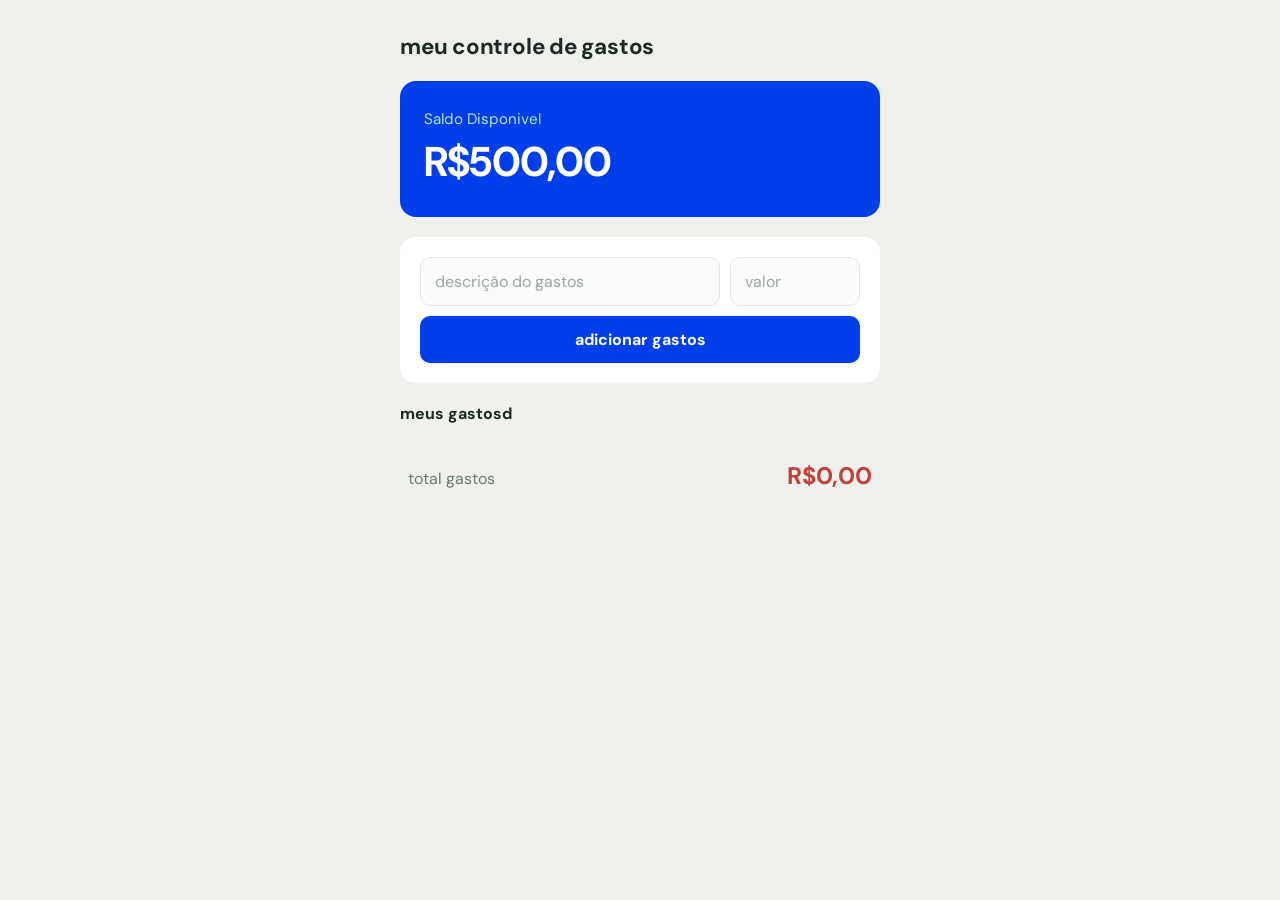
==== ex 001/index.html @ 8ee4df54 "exr html" ====
<!DOCTYPE html>
<html lang="pt-br">
<head>
    <meta charset="UTF-8">
    <meta name="viewport" content="width=device-width, initial-scale=1.0">
    <title>controle de gastos</title>


    <link rel="stylesheet" href="style.css">
</head>
<body>
    <main class="container">
        <h1>
            meu controle de gastos 
        </h1>
        <section class="saldo">
            <p>Saldo Disponivel</p>
     <h2 id="saldo">R$500,00 </h2>
        </section>
            <section class="formulario">
                <input type="text "
                id=" descrição"
                placeholder="descrição do gastos"
                >
                <input type="number"
                id="valor"
                placeholder="valor"
                min="0"
                inputmode="decimal">
            <button>
                adicionar gastos
            </button>
            </section>
            <h3>meus gastosd</h3>
            <div id="lista"></div>
            <section class="total">
                <p>total gastos</p>
                <h2>R$0,00</h2>
            </section>
    </main>
    <script src="script.js" defer>
    
    </script>
</body>
</html>
---- ex 001/style.css ----
@import url('https://fonts.googleapis.com/css2?family=DM+Sans:wght@400;500;700&display=swap');

:root {
    --fundo: #eef1ec;
    --card: #ffffff;
    --tinta: #1c2a26;
    --suave: #6b7a74;
    --linha: #e3e8e4;
    --azul: #003ee9;
    --verde-claro: #b9e4cf;
    --vermelho: #c2413b;
    --raio: 16px;
}

* {
    box-sizing: border-box;
    margin: 0;
    padding: 0;
}

body {
    font-family: 'DM Sans', system-ui, sans-serif;
    background: var(--fundo);
    color: var(--tinta);
    min-height: 100vh;
    display: flex;
    justify-content: center;
    padding: 32px 16px;
}

.container {
    width: 100%;
    max-width: 480px;
    display: flex;
    flex-direction: column;
    gap: 20px;
    align-self: flex-start;
}

h1 {
    font-size: 1.4rem;
    font-weight: 700;
    letter-spacing: -0.01em;
}

h3 {
    font-size: 1rem;
    font-weight: 700;
}

/* Saldo: destaque principal */
.saldo {
    background: var(--azul);
    color: white;
    padding: 28px 24px;
    border-radius: var(--raio);
}

.saldo p {
    color: var(--verde-claro);
    font-size: 0.95rem;
}

.saldo h2 {
    margin-top: 6px;
    font-size: 2.6rem;
    font-weight: 700;
    letter-spacing: -0.02em;
}

/* Formulário */
.formulario {
    background: var(--card);
    padding: 20px;
    border-radius: var(--raio);
    display: grid;
    grid-template-columns: 1fr 130px;
    gap: 10px;
}

.formulario button {
    grid-column: 1 / -1;
}

input {
    padding: 13px 14px;
    border: 1.5px solid var(--linha);
    border-radius: 10px;
    font: inherit;
    font-size: 1rem;
    color: var(--tinta);
    background: #fafbfa;
    min-width: 0;
}

input::placeholder {
    color: #9aa7a1;
}

input:focus,
button:focus-visible {
    outline: 3px solid var(--verde-claro);
    border-color: var(--verde);
}

button {
    padding: 13px;
    border: none;
    border-radius: 10px;
    background: var(--azul);
    color: rgb(255, 255, 255);
    font: inherit;
    font-weight: 700;
    cursor: pointer;
    transition: background 0.15s, transform 0.1s;
}

button:hover {
    background: rgb(0, 38, 255);
}

button:active {
    transform: scale(0.98);
}

/* Lista de gastos */
h3 {
    margin-bottom: -8px;
}

#listaGastos {
    background: var(--card);
    border-radius: var(--raio);
    padding: 4px 20px;
}

#listaGastos:empty {
    padding: 28px 20px;
    text-align: center;
}

#listaGastos:empty::before {
    content: "Nenhum gasto ainda. Adicione o primeiro acima.";
    color: var(--suave);
    font-size: 0.95rem;
}

.gasto {
    display: flex;
    justify-content: space-between;
    align-items: center;
    gap: 12px;
    padding: 16px 0;
    border-bottom: 1px solid var(--linha);
}

.gasto:last-child {
    border-bottom: none;
}

.gasto span:last-of-type,
.gasto strong {
    font-weight: 700;
    color: var(--vermelho);
    white-space: nowrap;
}

/* Total */
.total {
    display: flex;
    justify-content: space-between;
    align-items: baseline;
    padding: 4px 8px;
}

.total p {
    color: var(--suave);
}

.total h2 {
    font-size: 1.5rem;
    font-weight: 700;
    color: var(--vermelho);
}

@media (max-width: 400px) {
    .formulario {
        grid-template-columns: 1fr;
    }

    .saldo h2 {
        font-size: 2.2rem;
    }
}
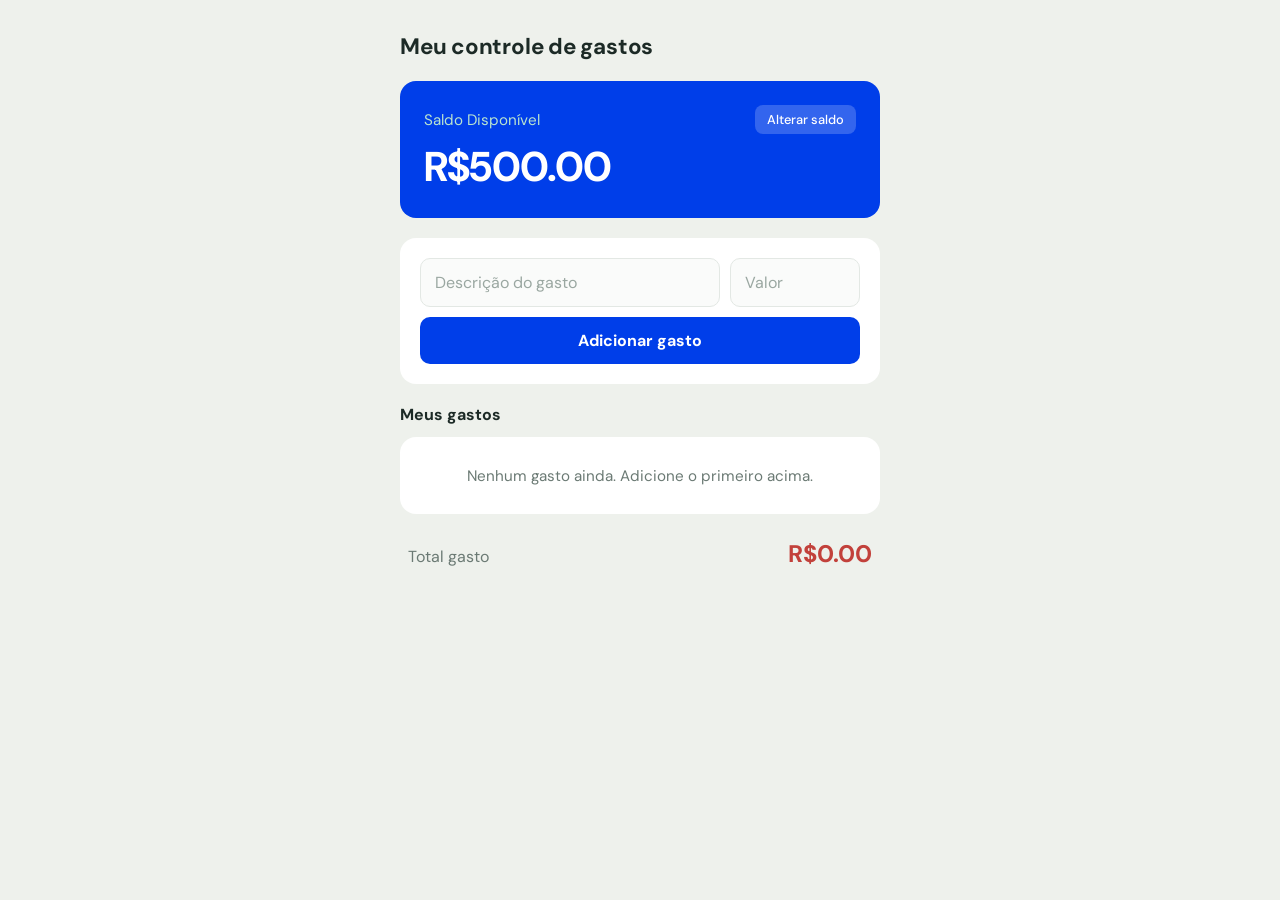
==== commit 41696909: "add 1" ====
--- a/ex 001/index.html
+++ b/ex 001/index.html
@@ -3,43 +3,36 @@
 <head>
     <meta charset="UTF-8">
     <meta name="viewport" content="width=device-width, initial-scale=1.0">
-    <title>controle de gastos</title>
-
-
+    <title>Controle de Gastos</title>
     <link rel="stylesheet" href="style.css">
+    <script src="script.js" defer></script>
 </head>
 <body>
     <main class="container">
-        <h1>
-            meu controle de gastos 
-        </h1>
+        <h1>Meu controle de gastos</h1>
+
         <section class="saldo">
-            <p>Saldo Disponivel</p>
-     <h2 id="saldo">R$500,00 </h2>
+            <div class="saldo-header">
+                <p>Saldo Disponível</p>
+                <button type="button" class="btn-editar" onclick="alterarSaldo()">Alterar saldo</button>
+            </div>
+            <h2 id="saldo">R$500,00</h2>
         </section>
-            <section class="formulario">
-                <input type="text "
-                id=" descrição"
-                placeholder="descrição do gastos"
-                >
-                <input type="number"
-                id="valor"
-                placeholder="valor"
-                min="0"
-                inputmode="decimal">
-            <button>
-                adicionar gastos
-            </button>
-            </section>
-            <h3>meus gastosd</h3>
-            <div id="lista"></div>
-            <section class="total">
-                <p>total gastos</p>
-                <h2>R$0,00</h2>
-            </section>
+
+        <section class="formulario">
+            <input type="text" id="descricao" placeholder="Descrição do gasto">
+            <input type="number" id="valor" placeholder="Valor" min="0" step="0.01" inputmode="decimal">
+            <button onclick="adicionarGasto()">Adicionar gasto</button>
+        </section>
+
+        <h3>Meus gastos</h3>
+
+        <div id="listaGastos"></div>
+
+        <section class="total">
+            <p>Total gasto</p>
+            <h2 id="total">R$0,00</h2>
+        </section>
     </main>
-    <script src="script.js" defer>
-    
-    </script>
 </body>
 </html>
--- a/ex 001/style.css
+++ b/ex 001/style.css
@@ -7,6 +7,7 @@
     --suave: #6b7a74;
     --linha: #e3e8e4;
     --azul: #003ee9;
+    --azul-hover: #0026ff;
     --verde-claro: #b9e4cf;
     --vermelho: #c2413b;
     --raio: 16px;
@@ -46,19 +47,42 @@
 h3 {
     font-size: 1rem;
     font-weight: 700;
+    margin-bottom: -8px;
 }
 
 /* Saldo: destaque principal */
 .saldo {
     background: var(--azul);
     color: white;
-    padding: 28px 24px;
+    padding: 24px;
     border-radius: var(--raio);
 }
 
-.saldo p {
+.saldo-header {
+    display: flex;
+    justify-content: space-between;
+    align-items: center;
+}
+
+.saldo-header p {
     color: var(--verde-claro);
     font-size: 0.95rem;
+}
+
+.btn-editar {
+    background: rgba(255, 255, 255, 0.2);
+    color: #ffffff;
+    padding: 6px 12px;
+    font-size: 0.8rem;
+    border-radius: 8px;
+    border: none;
+    cursor: pointer;
+    font-weight: 500;
+    transition: background 0.2s;
+}
+
+.btn-editar:hover {
+    background: rgba(255, 255, 255, 0.35);
 }
 
 .saldo h2 {
@@ -100,7 +124,7 @@
 input:focus,
 button:focus-visible {
     outline: 3px solid var(--verde-claro);
-    border-color: var(--verde);
+    border-color: var(--verde-claro);
 }
 
 button {
@@ -116,7 +140,7 @@
 }
 
 button:hover {
-    background: rgb(0, 38, 255);
+    background: var(--azul-hover);
 }
 
 button:active {
@@ -124,10 +148,6 @@
 }
 
 /* Lista de gastos */
-h3 {
-    margin-bottom: -8px;
-}
-
 #listaGastos {
     background: var(--card);
     border-radius: var(--raio);
@@ -158,8 +178,7 @@
     border-bottom: none;
 }
 
-.gasto span:last-of-type,
-.gasto strong {
+.gasto span:last-of-type {
     font-weight: 700;
     color: var(--vermelho);
     white-space: nowrap;
